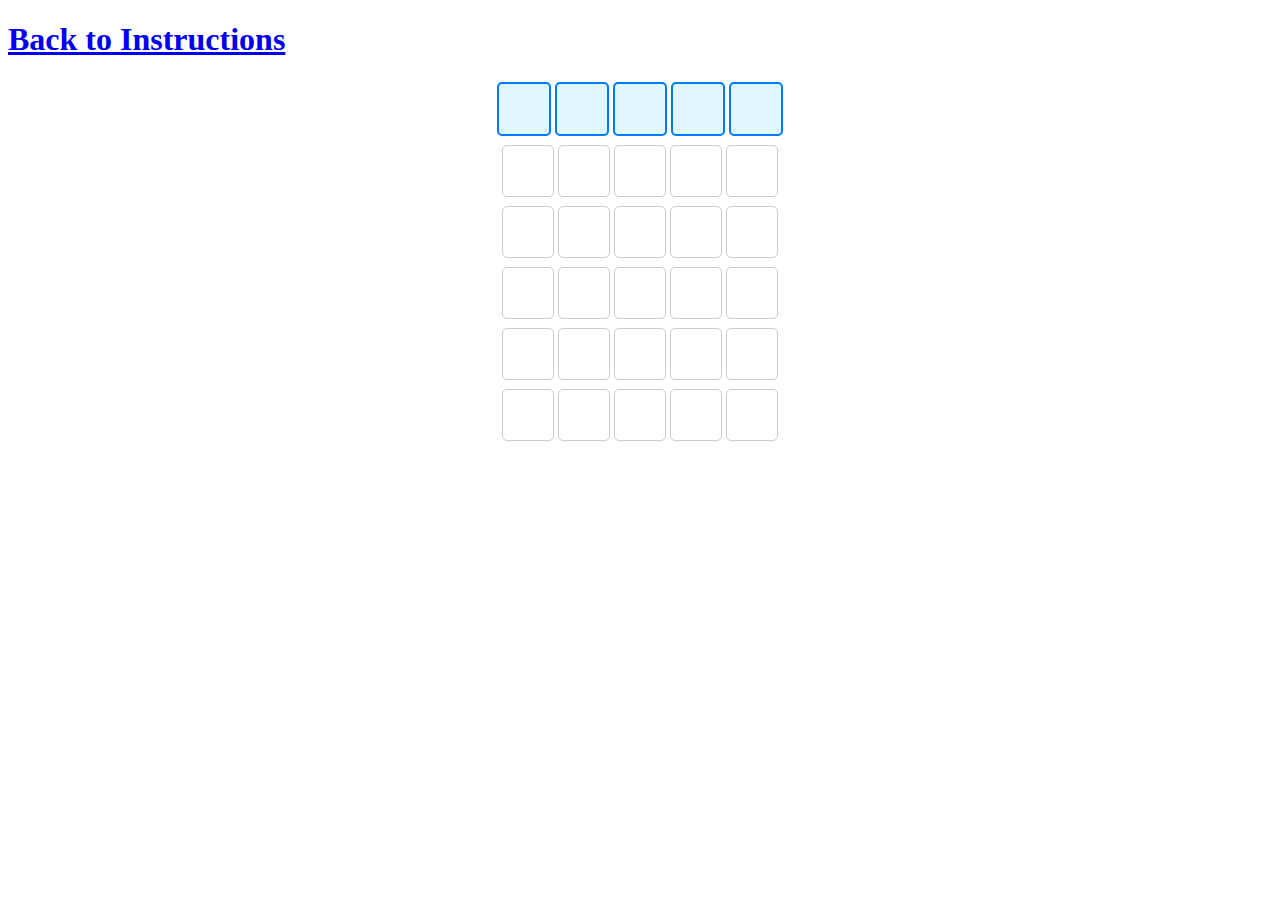
==== wordle.html @ e5fa881b "bug fix and new image" ====
<!DOCTYPE html>
<html lang="en">
<head>
  <meta charset="UTF-8">
  <meta name="viewport" content="width=device-width, initial-scale=1.0">
  <title>Wordle Game</title>
  <link rel="stylesheet" href="styles.css">
</head>
<body>
  <h1><a href="index.html" class="link">Back to Instructions</a></h1>
  <div id="grid"></div>
  <script src="wordle.js"></script>
</body>
</html>
---- styles.css ----
/* Style for each row */
.row {
  display: flex; /* Align cells horizontally */
  margin: 5px 0; /* Spacing between rows */
  width: auto; /* Ensure the row only takes up space for its cells */
  justify-content: center; /* Center align the row cells */
}

/* Styles for each cell */
.cell {
  width: 50px;
  height: 50px;
  display: flex;
  align-items: center;
  justify-content: center;
  margin: 2px;
  font-size: 20px;
  font-weight: bold;
  border: 1px solid #ccc;
  border-radius: 5px;
  text-transform: uppercase;
}

/* Active cell styling for the current row */
.active-cell {
  background-color: #e0f7ff; /* Light blue background for active row cells */
  border: 2px solid #007BFF; /* Blue border for active row cells */
}

/* Correct, present, and absent feedback styles for the letters */
.correct {
  background-color: green;
  color: white;
}

.present {
  background-color: yellow;
  color: black;
}

.absent {
  background-color: grey;
  color: white;
}
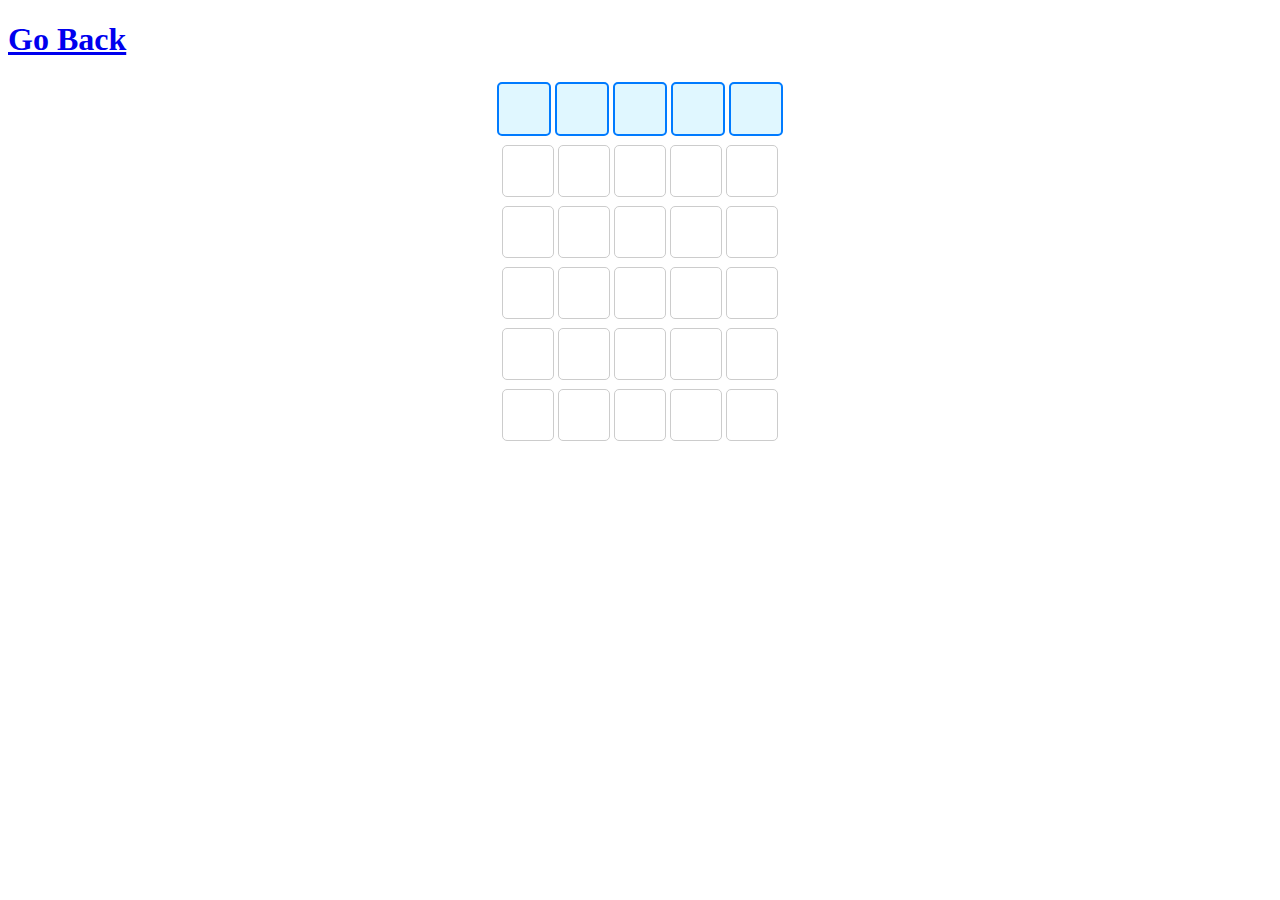
==== commit ed283d75: "make responsive" ====
--- a/wordle.html
+++ b/wordle.html
@@ -7,7 +7,7 @@
   <link rel="stylesheet" href="styles.css">
 </head>
 <body>
-  <h1><a href="index.html" class="link">Back to Instructions</a></h1>
+  <h1><a href="index.html" class="link">Go Back</a></h1>
   <div id="grid"></div>
   <script src="wordle.js"></script>
 </body>
--- a/styles.css
+++ b/styles.css
@@ -4,6 +4,10 @@
   margin: 5px 0; /* Spacing between rows */
   width: auto; /* Ensure the row only takes up space for its cells */
   justify-content: center; /* Center align the row cells */
+}
+
+h1 {
+  color: #d84b16;
 }
 
 /* Styles for each cell */
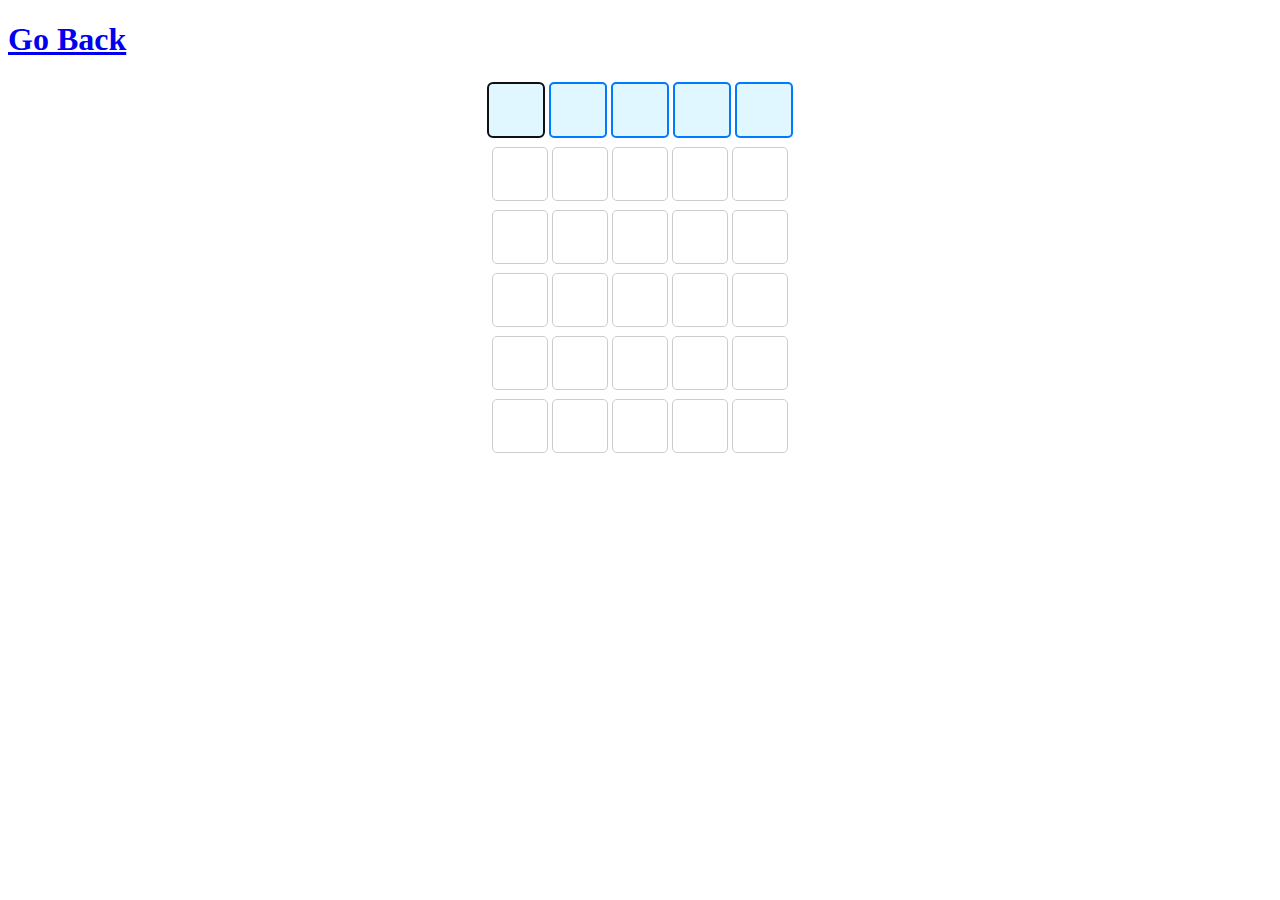
==== commit 0b8b045e: "convert to input boxes" ====
--- a/wordle.html
+++ b/wordle.html
@@ -9,6 +9,11 @@
 <body>
   <h1><a href="index.html" class="link">Go Back</a></h1>
   <div id="grid"></div>
+  <div class="container">
+    <div class="keyboard" id="keyboard">
+        <!-- The keyboard buttons will be inserted here dynamically -->
+    </div>
+</div>
   <script src="wordle.js"></script>
 </body>
 </html>
--- a/styles.css
+++ b/styles.css
@@ -23,6 +23,7 @@
   border: 1px solid #ccc;
   border-radius: 5px;
   text-transform: uppercase;
+  text-align: center;
 }
 
 /* Active cell styling for the current row */
@@ -46,3 +47,77 @@
   background-color: grey;
   color: white;
 }
+
+.input-area {
+  margin-bottom: 20px;
+}
+
+#inputField {
+  width: 100%;
+  padding: 15px;
+  font-size: 18px;
+  border: 2px solid #ccc;
+  border-radius: 10px;
+  text-align: center;
+}
+
+/* Keyboard Styling */
+.keyboard {
+  display: grid;
+  grid-template-columns: repeat(10, 1fr);
+  gap: 10px;
+  margin-top: 20px;
+}
+
+.keyboard button {
+  width: 40px;
+  height: 40px;
+  font-size: 18px;
+  border: 1px solid #ccc;
+  background-color: #fff;
+  cursor: pointer;
+  border-radius: 5px;
+  transition: background-color 0.3s;
+}
+
+.keyboard button:hover {
+  background-color: #f0f0f0;
+}
+
+.keyboard button:active {
+  background-color: #e0e0e0;
+}
+
+.keyboard button:focus {
+  outline: none;
+}
+
+/* Mobile responsiveness */
+@media (max-width: 480px) {
+  #inputField {
+      font-size: 16px;
+  }
+
+  .keyboard {
+      grid-template-columns: repeat(10, 1fr);
+      gap: 5px;
+  }
+
+  .keyboard button {
+      width: 35px;
+      height: 35px;
+      font-size: 16px;
+  }
+}
+
+@media (max-width: 375px) {
+  .keyboard {
+      grid-template-columns: repeat(9, 1fr);
+  }
+}
+
+@media (max-width: 320px) {
+  .keyboard {
+      grid-template-columns: repeat(8, 1fr);
+  }
+}
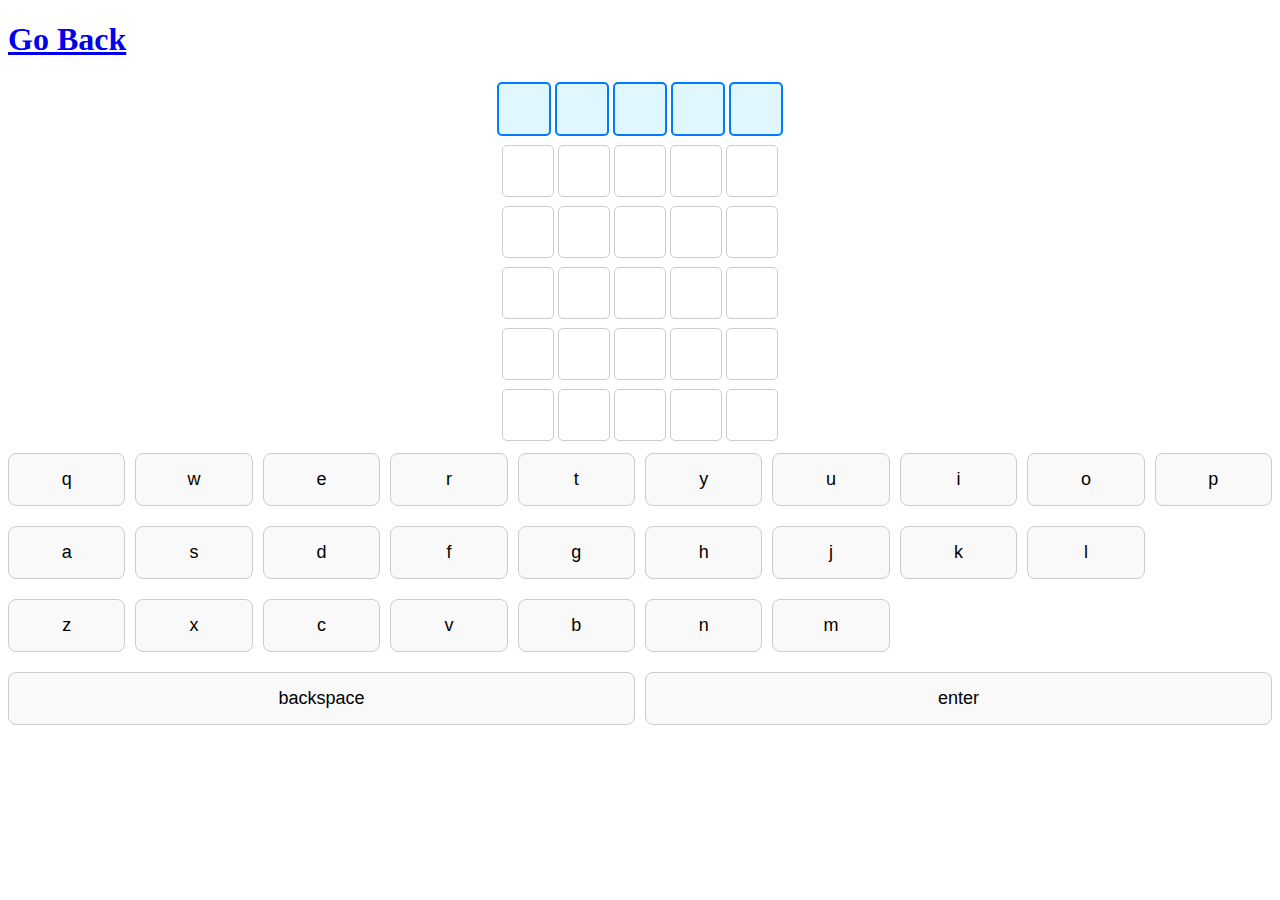
==== commit 5a97c39d: "add onscreen mobile keyboard" ====
--- a/wordle.html
+++ b/wordle.html
@@ -10,9 +10,7 @@
   <h1><a href="index.html" class="link">Go Back</a></h1>
   <div id="grid"></div>
   <div class="container">
-    <div class="keyboard" id="keyboard">
-        <!-- The keyboard buttons will be inserted here dynamically -->
-    </div>
+    <div class="keyboard" id="keyboard"></div>
 </div>
   <script src="wordle.js"></script>
 </body>
--- a/styles.css
+++ b/styles.css
@@ -64,60 +64,66 @@
 /* Keyboard Styling */
 .keyboard {
   display: grid;
+  gap: 10px;
+}
+
+/* Rows for Keys */
+.keyboard .row {
+  display: grid;
   grid-template-columns: repeat(10, 1fr);
   gap: 10px;
-  margin-top: 20px;
 }
 
+.keyboard .row.special-keys {
+  grid-template-columns: repeat(2, 1fr); /* Special row for Backspace and Enter */
+}
+
+/* Keys */
 .keyboard button {
-  width: 40px;
-  height: 40px;
+  padding: 15px;
   font-size: 18px;
   border: 1px solid #ccc;
-  background-color: #fff;
+  border-radius: 8px;
+  background-color: #f9f9f9;
   cursor: pointer;
-  border-radius: 5px;
   transition: background-color 0.3s;
 }
 
 .keyboard button:hover {
-  background-color: #f0f0f0;
+  background-color: #e0e0e0;
 }
 
 .keyboard button:active {
-  background-color: #e0e0e0;
+  background-color: #d0d0d0;
 }
 
-.keyboard button:focus {
-  outline: none;
-}
-
-/* Mobile responsiveness */
-@media (max-width: 480px) {
-  #inputField {
-      font-size: 16px;
+/* Mobile Responsiveness */
+@media (max-width: 768px) {
+  .keyboard .row {
+      grid-template-columns: repeat(10, 1fr);
   }
 
-  .keyboard {
-      grid-template-columns: repeat(10, 1fr);
-      gap: 5px;
+  .keyboard .row.special-keys {
+      grid-template-columns: repeat(2, 1fr);
   }
 
   .keyboard button {
-      width: 35px;
-      height: 35px;
+      padding: 10px;
       font-size: 16px;
   }
 }
 
-@media (max-width: 375px) {
-  .keyboard {
-      grid-template-columns: repeat(9, 1fr);
+@media (max-width: 480px) {
+  .keyboard .row {
+      grid-template-columns: repeat(10, 1fr);
+  }
+
+  .keyboard .row.special-keys {
+      grid-template-columns: repeat(2, 1fr);
+  }
+
+  .keyboard button {
+      padding: 8px;
+      font-size: 14px;
   }
 }
-
-@media (max-width: 320px) {
-  .keyboard {
-      grid-template-columns: repeat(8, 1fr);
-  }
-}
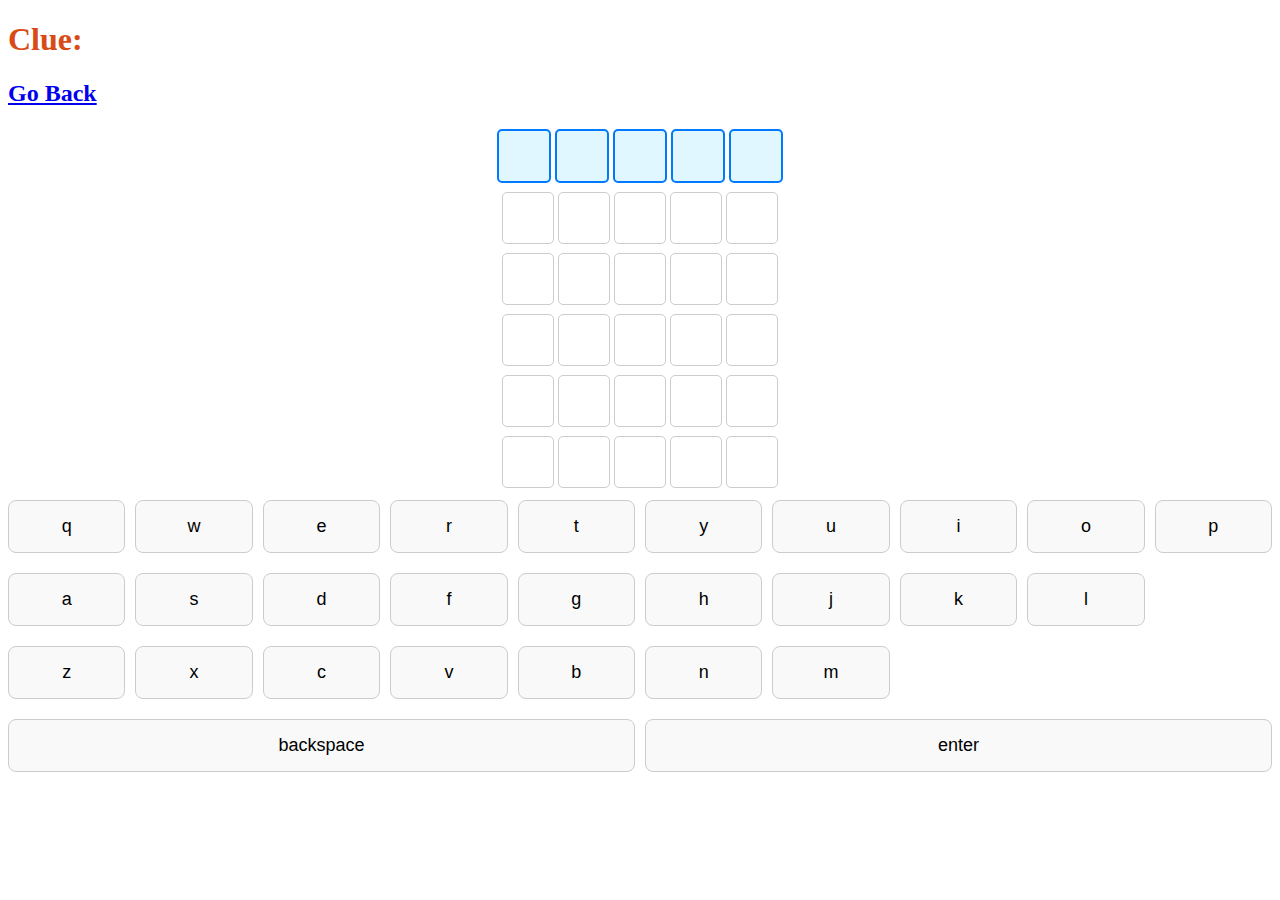
==== commit a325360a: "display page title" ====
--- a/wordle.html
+++ b/wordle.html
@@ -3,11 +3,31 @@
 <head>
   <meta charset="UTF-8">
   <meta name="viewport" content="width=device-width, initial-scale=1.0">
+  <link rel="icon" type="image/x-icon" href="favico.png">
   <title>Wordle Game</title>
   <link rel="stylesheet" href="styles.css">
 </head>
 <body>
-  <h1><a href="index.html" class="link">Go Back</a></h1>
+  <h1>Clue: <span id="name"></span></h1>
+
+    <script>
+        // Function to escape HTML special characters
+        function sanitize(input) {
+            const div = document.createElement('div');
+            div.textContent = input;
+            return div.innerHTML; // This will safely escape any HTML entities
+        }
+
+        // Get query parameters from the URL
+        const param = new URLSearchParams(window.location.search);
+
+        // Retrieve the 'name' parameter
+        const name = param.get('clue');
+
+        // Sanitize the name and display it securely
+        document.getElementById('name').innerHTML = name ? sanitize(name) : "";
+    </script>
+  <h2><a href="index.html" class="link">Go Back</a></h2>
   <div id="grid"></div>
   <div class="container">
     <div class="keyboard" id="keyboard"></div>
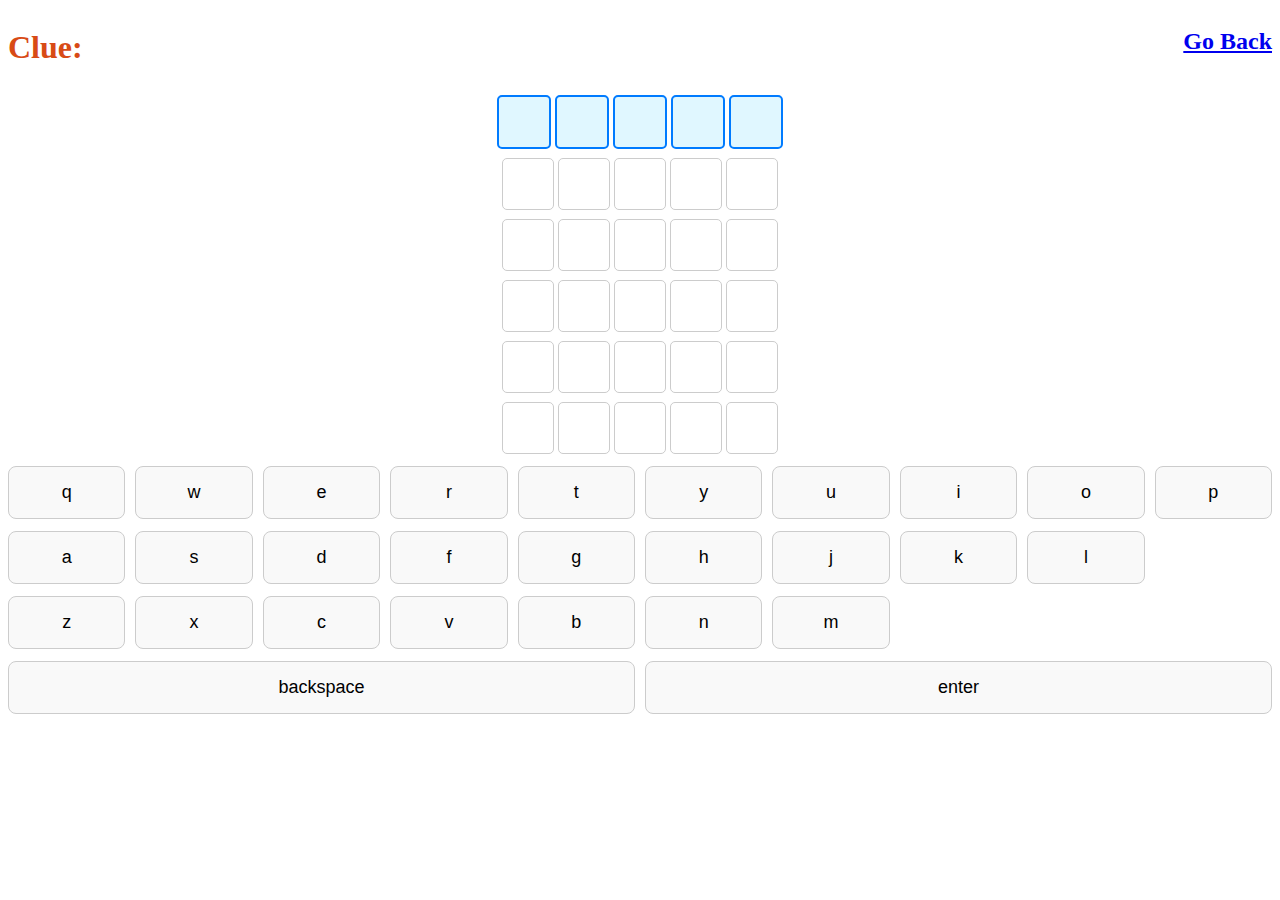
==== commit dbb9a431: "clean up layouts and add clues" ====
--- a/wordle.html
+++ b/wordle.html
@@ -8,7 +8,10 @@
   <link rel="stylesheet" href="styles.css">
 </head>
 <body>
-  <h1>Clue: <span id="name"></span></h1>
+  <div style="display: flex; justify-content: space-between;">
+    <span><h1>Clue: <span id="name"></span></h1></span>
+    <span><h2><a href="index.html" class="link">Go Back</a></h2></span>
+  </div>
 
     <script>
         // Function to escape HTML special characters
@@ -27,11 +30,19 @@
         // Sanitize the name and display it securely
         document.getElementById('name').innerHTML = name ? sanitize(name) : "";
     </script>
-  <h2><a href="index.html" class="link">Go Back</a></h2>
+
   <div id="grid"></div>
   <div class="container">
     <div class="keyboard" id="keyboard"></div>
 </div>
   <script src="wordle.js"></script>
+
+  <div id="customAlert" class="message-box hidden">
+    <div class="message-content">
+      <p id="alertMessage">This is a custom message.</p>
+      <button onclick="closeAlert()">OK</button>
+    </div>
+  </div>
+
 </body>
 </html>
--- a/styles.css
+++ b/styles.css
@@ -64,7 +64,7 @@
 /* Keyboard Styling */
 .keyboard {
   display: grid;
-  gap: 10px;
+  gap: 2px;
 }
 
 /* Rows for Keys */
@@ -127,3 +127,64 @@
       font-size: 14px;
   }
 }
+
+/* Style for the overall modal */
+.message-box {
+  position: fixed;
+  top: 0;
+  left: 0;
+  width: 100%;
+  height: 100%;
+  background-color: rgba(0, 0, 0, 0.5);
+  display: flex;
+  justify-content: center;
+  align-items: center;
+  z-index: 1000;
+}
+
+/* Hidden state for the modal */
+.hidden {
+  display: none;
+}
+
+/* Style for the content box */
+.message-content {
+  background-color: white;
+  padding: 20px;
+  border-radius: 8px;
+  box-shadow: 0 4px 6px rgba(0, 0, 0, 0.1);
+  text-align: center;
+  width: 300px;
+}
+
+/* Style for the button */
+.message-content button {
+  background-color: #007bff;
+  color: white;
+  border: none;
+  padding: 10px 20px;
+  border-radius: 5px;
+  cursor: pointer;
+  margin-top: 10px;
+}
+
+.message-content button:hover {
+  background-color: #0056b3;
+}
+
+/* Keyboard Button Status Styles */
+button.not-in-word {
+  background-color: #d3d3d3; /* Gray for letters not in the word */
+  color: #fff;
+}
+
+button.wrong-position {
+  background-color: #ffd700; /* Yellow for letters in the wrong position */
+  color: #000;
+}
+
+button.correct {
+  background-color: #32cd32; /* Green for correct letters */
+  color: #fff;
+}
+
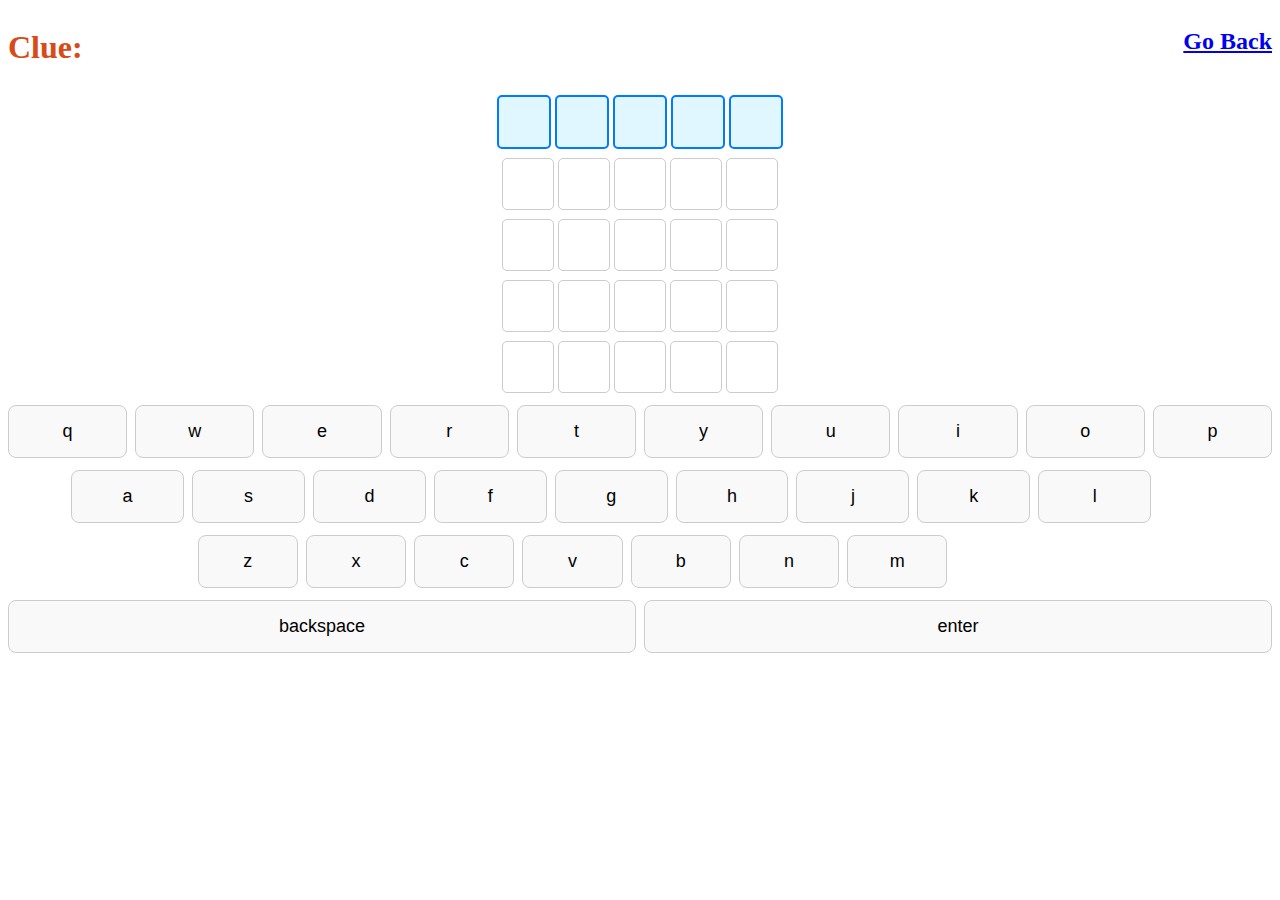
==== commit 7d2dc8a8: "add reload button" ====
--- a/wordle.html
+++ b/wordle.html
@@ -41,6 +41,7 @@
     <div class="message-content">
       <p id="alertMessage">This is a custom message.</p>
       <button onclick="closeAlert()">OK</button>
+      <button onclick="restart()">Restart</button>
     </div>
   </div>
 
--- a/styles.css
+++ b/styles.css
@@ -67,15 +67,30 @@
   gap: 2px;
 }
 
+.row.indent2 {
+  margin-left: 5%; /* Indent the second row by 5% of the container's width */
+}
+
+.row.indent3 {
+  margin-left: 15%; /* Indent the second row by 5% of the container's width */
+}
+
+
+
 /* Rows for Keys */
 .keyboard .row {
   display: grid;
   grid-template-columns: repeat(10, 1fr);
-  gap: 10px;
+  gap: 8px;
 }
 
 .keyboard .row.special-keys {
   grid-template-columns: repeat(2, 1fr); /* Special row for Backspace and Enter */
+}
+
+.keyboard .row button.absent {
+  background-color: grey;
+  color: white;
 }
 
 /* Keys */
@@ -89,6 +104,8 @@
   transition: background-color 0.3s;
 }
 
+
+
 .keyboard button:hover {
   background-color: #e0e0e0;
 }
@@ -123,8 +140,8 @@
   }
 
   .keyboard button {
-      padding: 8px;
-      font-size: 14px;
+     /* padding: 16px;*/
+      font-size: 16px;
   }
 }
 
